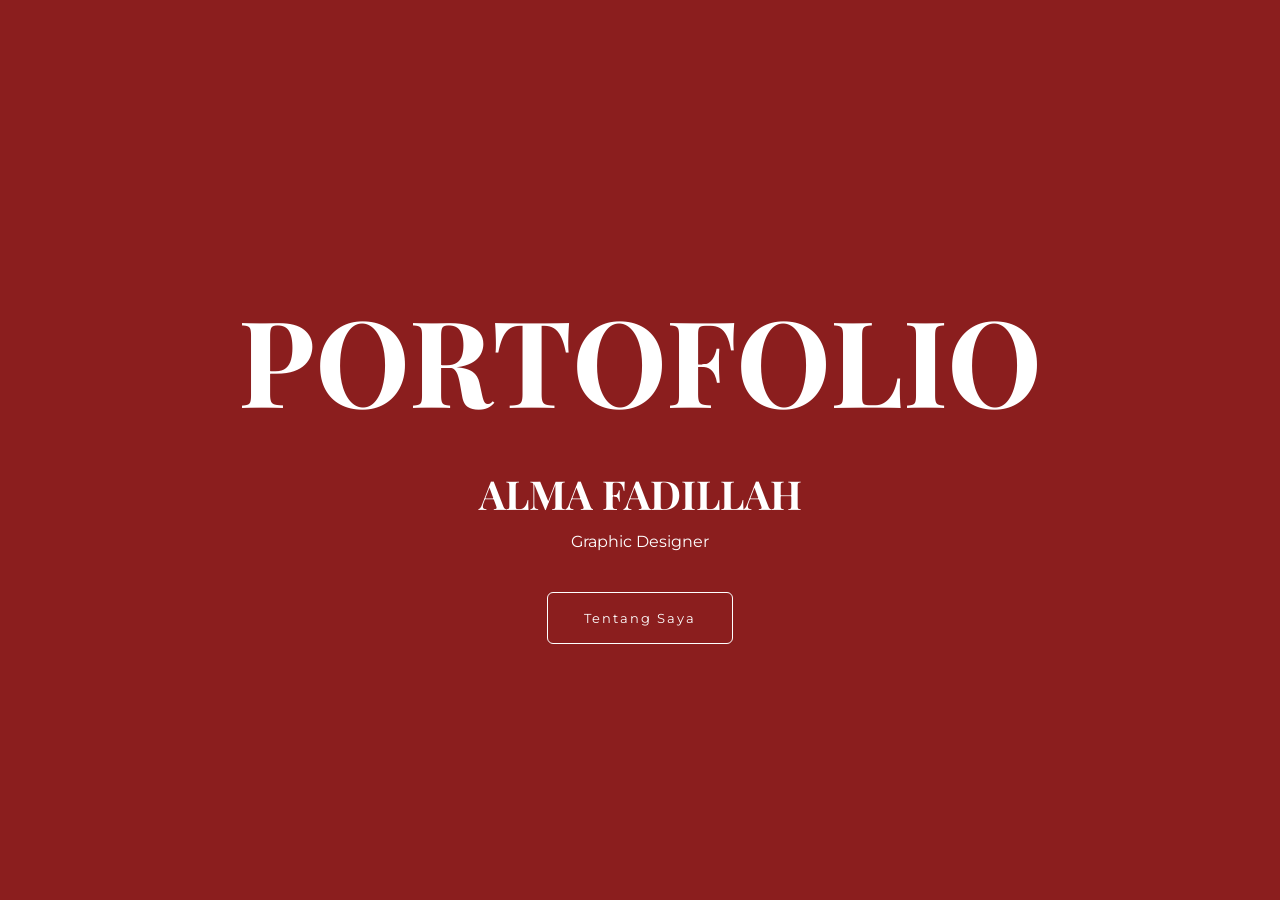
==== index.html @ 46d8c025 "first commit" ====
<!DOCTYPE html>
<html lang="id">
<head>
  <meta charset="UTF-8" />
  <meta name="viewport" content="width=device-width, initial-scale=1.0"/>
  <title>Alma Fadillah — Portfolio</title>

<link href="https://fonts.googleapis.com/css2?family=Playfair+Display:wght@600;800&family=Inter:wght@300;400;500&family=Montserrat:wght@300;400;500;600&display=swap" rel="stylesheet">
  <link rel="stylesheet" href="css/style.css">
</head>
<body>


<section class="hero">
  <div class="hero-inner">
    <h1>PORTOFOLIO</h1>
    <h2>ALMA FADILLAH</h2>
    <p>Graphic Designer</p>

    <!-- BUTTON CTA -->
    <a href="tentangsaya.html" class="hero-btn">
      Tentang Saya
    </a>
  </div>
</section>

</body>
</html>
---- css/style.css ----
/* =====================================================
   GLOBAL RESET & VARIABLE
===================================================== */
*,
*::before,
*::after {
  margin: 0;
  padding: 0;
  box-sizing: border-box;
}

:root {
  --red: #8b1e1e;
  --red-soft: #f8eeee;
  --dark: #111;
}

html {
  scroll-behavior: smooth;
}

body {
  font-family: 'Montserrat', sans-serif;
  background: #f5f5f5;
  color: #111;
  line-height: 1.7;
}

/* IMAGE NATURAL (WAJIB) */
img {
  max-width: 100%;
  height: auto;
  display: block;
}

/* =====================================================
   NAVBAR
===================================================== */
.navbar {
  position: sticky;
  top: 0;
  background: var(--dark);
  z-index: 10;
}

.nav-inner {
  max-width: 1200px;
  margin: auto;
  padding: 16px 24px;
  display: flex;
  flex-direction: column;
  align-items: center;
  gap: 12px;
}

.logo {
  color: #fff;
  font-weight: 600;
  letter-spacing: 2px;
}

.nav-links {
  display: flex;
  gap: 28px;
}

.nav-links a {
  color: #fff;
  text-decoration: none;
  font-size: 14px;
  opacity: 0.7;
}

.nav-links a.active,
.nav-links a:hover {
  opacity: 1;
}

/* =====================================================
   HERO
===================================================== */
.hero {
  min-height: 100vh;
  background: var(--red);
  display: flex;
  align-items: center;
  justify-content: center;
}

.hero-inner {
  text-align: center;
  color: #fff;
}

.hero h1 {
  margin-top: px;
  letter-spacing: px;
  font-family: 'Playfair Display', serif;
  font-size: 120px;
}
.hero h2 {
  margin-top: px;
  font-family: 'Playfair Display', serif;
  font-size: 40px;
}
.hero p {
  margin-top: px;
  letter-spacing: px;
}

.hero-btn {
  display: inline-block;
  margin-top: 36px;
  padding: 14px 36px;
  border: 1.5px solid #fff;
  border-radius: 6px;
  color: #fff;
  text-decoration: none;
  font-size: 13px;
  letter-spacing: 2px;
  transition: .3s;
}

.hero-btn:hover {
  background: #fff;
  color: var(--red);
}

/* =====================================================
   SECTION BASE
===================================================== */
.section-red {
  background: var(--red-soft);
  padding: 100px 0;
  border-top: 4px solid var(--red);
}

/* =====================================================
   ABOUT PAGE
===================================================== */
.about-editorial {
  max-width: 1200px;
  margin: auto;
  padding: 0 24px;
}

/* TITLE */
.about-head {
  max-width: 600px;
  margin: 0 auto 64px;
  text-align: center;
}

.about-head h1 {
  font-family: 'Playfair Display', serif;
  font-size: 50px;
  color: var(--red);
}

.about-head .line {
  width: 64px;
  height: 4px;
  background: var(--red);
  margin: 18px auto 0;
}

/* CONTENT */
.about-content {
  display: flex;
  flex-direction: column;
  align-items: center;
  gap: 56px;
}

.about-text {
  max-width: 780px;
  text-align: center;
}

.about-text p {
  line-height: 1.9;
}

/* =====================================================
   ABOUT IMAGES — FLEXIBLE / NATURAL
===================================================== */
.about-images {
  width: 100%;
  max-width: 1000px;
  margin: auto;
  column-width: 260px;
  column-gap: 24px;
}

.about-images img {
  width: 100%;
  height: auto;
  margin-bottom: 24px;
  border-radius: 16px;
  box-shadow: 0 14px 32px rgba(0,0,0,0.08);
  transition: transform .3s ease, box-shadow .3s ease;
}

.about-images img:hover {
  transform: translateY(-4px);
  box-shadow: 0 20px 46px rgba(0,0,0,0.14);
}

/* =====================================================
   EXPERIENCE
===================================================== */
.experience-wrap {
  max-width: 1000px;
  margin: auto;
}

.experience-wrap h1 {
  text-align: center;
  font-family: 'Playfair Display', serif;
  font-size: 50px;
  margin-bottom: 80px;
  color: var(--red);
}

.timeline {
  display: flex;
  flex-direction: column;
  gap: 96px;
}

.timeline-item {
  display: grid;
  grid-template-columns: 160px 1fr;
  gap: 40px;
  position: relative;
}

.year {
  font-size: 13px;
  letter-spacing: 1px;
  opacity: .6;
}

.timeline-content h4 {
  font-size: 22px;
  margin-bottom: 6px;
}

.timeline-content .role {
  font-weight: 500;
  margin-bottom: 12px;
}

.timeline-content .desc {
  max-width: 720px;
  margin-bottom: 24px;
  line-height: 1.8;
}

/* WORK PREVIEW — NATURAL SIZE */
.experience-works {
  display: grid;
  grid-template-columns: repeat(auto-fill, minmax(260px, 1fr));
  gap: 20px;
}

.experience-works img {
  width: 100%;
  height: auto;          /* ⬅️ ini kuncinya */
  object-fit: contain;   /* gambar nggak kepotong */
  border-radius: 14px;
  box-shadow: 0 10px 25px rgba(0,0,0,0.08);
  background: #f5f5f5;
  transition: transform 0.3s ease, box-shadow 0.3s ease;
}

.experience-works img:hover {
  transform: translateY(-6px) scale(1.02);
  box-shadow: 0 20px 40px rgba(0,0,0,0.15);
}

/* =====================================================
   SKILLS
===================================================== */
.skills-section {
  margin-top: 96px;
  text-align: center;
}

.skills-section h1 {
  font-family: 'Playfair Display', serif;
  font-size: 50px;
  color: var(--red);
  margin-bottom: 48px;
}

.skills-list {
  max-width: 1000px;
  margin: auto;
  list-style: none;
  display: grid;
  grid-template-columns: repeat(auto-fit, minmax(280px, 1fr));
  gap: 24px;
  text-align: left;
}

.skills-list li {
  background: #fff;
  padding: 22px 26px;
  border-radius: 16px;
  box-shadow: 0 14px 34px rgba(0,0,0,0.06);
}

/* =====================================================
   TOOLS
===================================================== */
.tools-grid {
  max-width: 900px;
  margin: auto;
  display: grid;
  grid-template-columns: repeat(auto-fit, minmax(180px, 1fr));
  gap: 28px;
}

.tool-item {
  background: #fff;
  padding: 32px 24px;
  border-radius: 20px;
  text-align: center;
  box-shadow: 0 14px 36px rgba(0,0,0,0.06);
}
.tools-grid {
  display: grid;
  grid-template-columns: repeat(auto-fit, minmax(140px, 1fr));
  gap: 24px;
}

.tool-item {
  display: flex;
  flex-direction: column;
  align-items: center;
  gap: 12px;
  text-align: center;
}

.tool-item img {
  width: 100px;
  height: 100px;
  object-fit: contain;
  filter: grayscale(100%);
  transition: 0.3s ease;
}

.tool-item:hover img {
  filter: grayscale(0%);
  transform: scale(1.05);
}

.tool-item span {
  font-size: 14px;
  font-weight: 300;
}

.skills-section {
  overflow-x: auto;
}

/* =====================================================
   RESPONSIVE
===================================================== */
@media (max-width: 768px) {
  .timeline-item {
    grid-template-columns: 1fr;
  }

  .hero h1 {
    font-size: 48px;
  }
}

.skills-list {
  list-style: none;
  padding: 0;
}

.skills-list li {
  display: flex;
  align-items: center;
  gap: 14px;
  font-family: 'Montserrat', sans-serif;
  font-size: 16px;
  margin-bottom: 14px;
}

.skills-list li i {
  color: var(--red);
  font-size: 18px;
  min-width: 20px;
}

/* ================= WORKS GRID ================= */
.works {
  column-count: 3;
  column-gap: 32px;
  padding: 60px 8%;
}

@media (max-width: 1024px) {
  .works {
    column-count: 2;
  }
}

@media (max-width: 600px) {
  .works {
    column-count: 1;
  }
}

/* ================= WORK CARD ================= */
.work-card {
  position: relative;
  margin-bottom: 32px;
  break-inside: avoid;
  border-radius: 18px;
  overflow: hidden;
  background: #000;
  cursor: pointer;
  display: block;
}

/* ================= IMAGE ================= */
.work-card img {
  width: 100%;
  height: auto;
  display: block;
  transition: transform .6s ease;
}

/* hover zoom */
.work-card:hover img {
  transform: scale(1.05);
}

/* ================= OVERLAY INFO ================= */
.work-info {
  position: absolute;
  inset: 0;
  display: flex;
  flex-direction: column;
  justify-content: flex-end;
  padding: 24px;
  background: linear-gradient(
    to top,
    rgba(0,0,0,.7),
    rgba(0,0,0,0)
  );
  opacity: 0;
  transition: opacity .4s ease;
}

.work-card:hover .work-info {
  opacity: 1;
}

.work-info h4 {
  font-family: 'Playfair Display', serif;
  font-size: 20px;
  color: #fff;
  margin-bottom: 4px;
}

.work-info span {
  font-family: 'Inter', sans-serif;
  font-size: 13px;
  color: rgba(255,255,255,.75);
}

/* ================= VIDEO ICON ================= */
.video-card::after {
  content: "▶";
  position: absolute;
  top: 50%;
  left: 50%;
  transform: translate(-50%, -50%);
  font-size: 42px;
  color: rgba(255,255,255,.9);
  opacity: 0;
  transition: opacity .4s ease;
  pointer-events: none;
}

.video-card:hover::after {
  opacity: 1;
}

/* ================= FILTER ================= */
.works-filter {
  display: flex;
  justify-content: center;
  gap: 14px;
  margin: 40px 0;
}

.filter-item {
  font-family: 'Inter';
  padding: 8px 18px;
  border-radius: 999px;
  border: 1px solid #ddd;
  background: transparent;
  cursor: pointer;
  font-size: 14px;
  transition: all .3s ease;
}

.filter-item:hover,
.filter-item.active {
  background: #000;
  color: #fff;
  border-color: #000;
}

/* ================= HEADER ================= */
.works-header {
  text-align: center;
  padding: 80px 0 40px;
}

.works-header h1 {
  font-family: 'Playfair Display';
  font-size: 64px;
  margin-bottom: 8px;
  color: #8b1e1e;
}

.works-header p {
  font-family: 'Inter';
  color: #777;
  font-size: 15px;
}

/* ============ CONTACT =============== */
.contact {
  padding: 80px 20px;
  text-align: center;
}

.contact-inner {
  max-width: 700px;
  margin: auto;
}

.contact-desc {
  margin: 16px 0 40px;
  font-size: 16px;
  opacity: 0.8;
}

.contact-list {
  display: flex;
  flex-direction: column;
  gap: 24px;
}

.contact-item h4 {
  margin-bottom: 6px;
  font-weight: 600;
}

.contact-item a {
  text-decoration: none;
  font-weight: 500;
}
.contact {
  min-height: 100vh;
  display: flex;
  align-items: center;
  justify-content: center;
  padding: 40px 20px;
}

.contact-inner {
  max-width: 900px;
  text-align: center;
}

.contact-inner h1 {
  font-family: 'Playfair Display', serif;
  font-size: 48px;
  margin-bottom: 12px;
}

.contact-desc {
  font-size: 16px;
  opacity: 0.75;
  margin-bottom: 48px;
}

.contact-grid {
  display: grid;
  grid-template-columns: repeat(3, 1fr);
  gap: 24px;
}

.contact-card {
  padding: 32px 24px;
  border: 1px solid rgba(0,0,0,0.08);
  text-decoration: none;
  transition: all 0.3s ease;
}

.contact-card h4 {
  font-size: 18px;
  margin-bottom: 8px;
}

.contact-card p {
  font-size: 14px;
  opacity: 0.7;
}

.contact-card:hover {
  transform: translateY(-6px);
  border-color: #000;
}
.contact-bold {
  min-height: 100vh;
  display: grid;
  grid-template-columns: 1.2fr 1fr;
  padding: 80px;
  gap: 80px;
}

.contact-left h1 {
  font-family: 'Playfair Display', serif;
  font-size: 88px;
  line-height: 1;
  margin-bottom: 32px;
}

.contact-left p {
  max-width: 320px;
  font-size: 16px;
  opacity: 0.75;
}

.contact-right {
  display: flex;
  flex-direction: column;
  justify-content: center;
  gap: 32px;
}

.contact-line {
  text-decoration: none;
  padding-bottom: 16px;
  border-bottom: 1px solid rgba(0,0,0,0.2);
  transition: all 0.3s ease;
}

.contact-line span {
  display: block;
  font-size: 12px;
  letter-spacing: 1px;
  text-transform: uppercase;
  opacity: 0.6;
  margin-bottom: 6px;
}

.contact-line strong {
  font-size: 20px;
  font-weight: 500;
}

.contact-line:hover {
  transform: translateX(12px);
  border-color: #000;
}

.contact-right.icon-only {
  display: flex;
  flex-direction: column;
  gap: 24px;
}

.contact-right.icon-only a {
  font-size: 26px;
  color: #111;
  transition: transform 0.3s ease, opacity 0.3s ease;
}

.contact-right.icon-only a:hover {
  transform: translateX(6px);
  opacity: 0.6;
}
.contact-center {
  min-height: 100vh;
  display: flex;
  flex-direction: column;
  justify-content: center;
  align-items: center;
  text-align: center;
  gap: 28px;
  padding: 0 20px;
}

.contact-center h1 {
  font-family: 'Playfair Display', serif;
  font-size: clamp(48px, 7vw, 80px);
  line-height: 0.95;
  letter-spacing: -1px;
  color: #8b1e1e;
}

.contact-center p {
  font-family: 'Inter', sans-serif;
  font-size: 16px;
  opacity: 0.75;
  line-height: 1.6;
}

.contact-icons {
  display: flex;
  gap: 32px;
  margin-top: 12px;
}

.contact-icons a {
  font-size: 35px;
  color: #111;
  transition: transform 0.3s ease, opacity 0.3s ease;
}

.contact-icons a:hover {
  transform: translateY(-6px);
  opacity: 0.6;
}
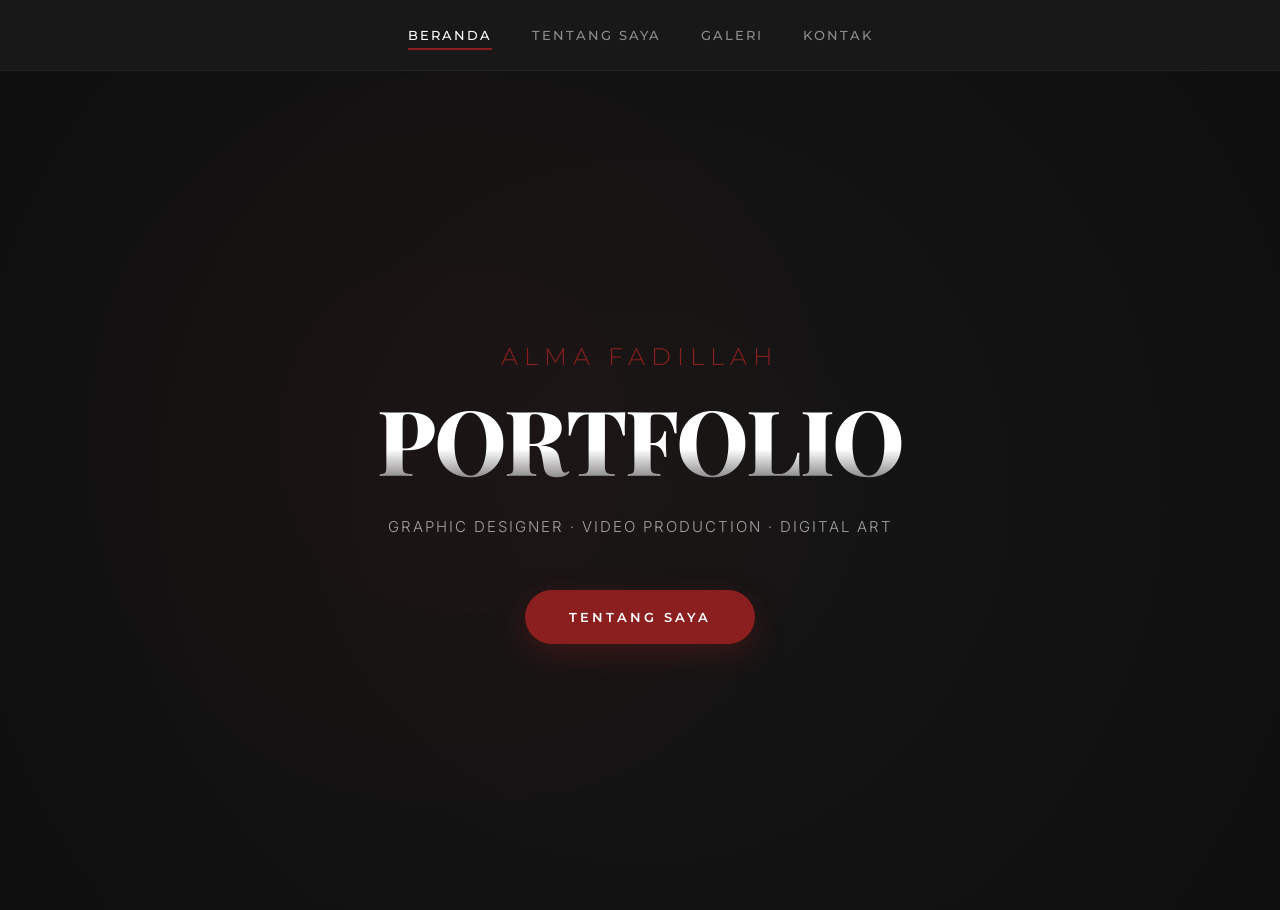
==== commit 57a730e9: "Update: Mengubah halaman kontak dan galeri ke tema premium dark" ====
--- a/index.html
+++ b/index.html
@@ -5,19 +5,29 @@
   <meta name="viewport" content="width=device-width, initial-scale=1.0"/>
   <title>Alma Fadillah — Portfolio</title>
 
-<link href="https://fonts.googleapis.com/css2?family=Playfair+Display:wght@600;800&family=Inter:wght@300;400;500&family=Montserrat:wght@300;400;500;600&display=swap" rel="stylesheet">
+  <link href="https://fonts.googleapis.com/css2?family=Playfair+Display:wght@600;800&family=Inter:wght@300;400;500;600&family=Montserrat:wght@300;400;500;600;700&display=swap" rel="stylesheet">
+  
   <link rel="stylesheet" href="css/style.css">
 </head>
 <body>
 
+<nav class="navbar">
+  <div class="nav-inner">
+    <div class="nav-links">
+      <a class="active" href="index.html">Beranda</a>
+      <a href="tentangsaya.html">Tentang Saya</a>
+      <a href="galeri.html">Galeri</a>
+      <a href="kontak.html">Kontak</a>
+    </div>
+  </div>
+</nav>
 
 <section class="hero">
   <div class="hero-inner">
-    <h1>PORTOFOLIO</h1>
     <h2>ALMA FADILLAH</h2>
-    <p>Graphic Designer</p>
+    <h1>PORTFOLIO</h1>
+    <p>Graphic Designer · Video Production · Digital Art</p>
 
-    <!-- BUTTON CTA -->
     <a href="tentangsaya.html" class="hero-btn">
       Tentang Saya
     </a>
@@ -25,4 +35,4 @@
 </section>
 
 </body>
-</html>
+</html>
--- a/css/style.css
+++ b/css/style.css
@@ -1,5 +1,5 @@
 /* =====================================================
-   GLOBAL RESET & VARIABLE
+   GLOBAL RESET & LUXURY ARSITECTURAL TOKENS
 ===================================================== */
 *,
 *::before,
@@ -11,8 +11,19 @@
 
 :root {
   --red: #8b1e1e;
-  --red-soft: #f8eeee;
-  --dark: #111;
+  --red-hover: #b22929;
+  --red-light: #fdf5f5;
+  --dark: #0f0f0f;
+  --dark-gray: #161616;
+  
+  /* UNIFORM TYPOGRAPHY SCALE */
+  --font-main: 15px;       
+  --font-mobile: 14px;     
+  
+  --text-main: #222222;
+  --text-muted: #666666;
+  --bg-light: #fafafa;
+  --transition: all 0.6s cubic-bezier(0.16, 1, 0.3, 1);
 }
 
 html {
@@ -21,12 +32,13 @@
 
 body {
   font-family: 'Montserrat', sans-serif;
-  background: #f5f5f5;
-  color: #111;
+  background: var(--bg-light);
+  color: var(--text-main);
+  font-size: var(--font-main);
   line-height: 1.7;
-}
-
-/* IMAGE NATURAL (WAJIB) */
+  overflow-x: hidden;
+}
+
 img {
   max-width: 100%;
   height: auto;
@@ -34,415 +46,387 @@
 }
 
 /* =====================================================
-   NAVBAR
+   MINIMALIST FIXED NAVBAR
 ===================================================== */
 .navbar {
   position: sticky;
   top: 0;
-  background: var(--dark);
-  z-index: 10;
+  background: rgba(15, 15, 15, 0.96);
+  backdrop-filter: blur(12px);
+  -webkit-backdrop-filter: blur(12px);
+  z-index: 100;
+  border-bottom: 1px solid rgba(255, 255, 255, 0.05);
 }
 
 .nav-inner {
-  max-width: 1200px;
+  max-width: 1300px;
   margin: auto;
-  padding: 16px 24px;
-  display: flex;
-  flex-direction: column;
+  padding: 20px 24px;
+  display: flex;
+  justify-content: center;
   align-items: center;
-  gap: 12px;
-}
-
-.logo {
-  color: #fff;
-  font-weight: 600;
+}
+
+.nav-links {
+  display: flex;
+  gap: 40px;
+}
+
+.nav-links a {
+  color: #ffffff;
+  text-decoration: none;
+  font-size: 13px;
+  font-weight: 500;
   letter-spacing: 2px;
-}
-
-.nav-links {
-  display: flex;
-  gap: 28px;
-}
-
-.nav-links a {
-  color: #fff;
-  text-decoration: none;
-  font-size: 14px;
-  opacity: 0.7;
+  text-transform: uppercase;
+  opacity: 0.5;
+  transition: var(--transition);
+  position: relative;
+  padding: 4px 0;
+}
+
+.nav-links a::after {
+  content: '';
+  position: absolute;
+  bottom: 0;
+  left: 0;
+  width: 0;
+  height: 2px;
+  background: var(--red);
+  transition: var(--transition);
 }
 
 .nav-links a.active,
 .nav-links a:hover {
   opacity: 1;
+  color: #ffffff;
+}
+
+.nav-links a.active::after,
+.nav-links a:hover::after {
+  width: 100%;
 }
 
 /* =====================================================
-   HERO
+   EDITORIAL INDEX HERO SECTION
 ===================================================== */
 .hero {
-  min-height: 100vh;
-  background: var(--red);
+  min-height: calc(100vh - 61px);
+  background: radial-gradient(circle at center, var(--dark-gray) 0%, var(--dark) 100%);
   display: flex;
   align-items: center;
   justify-content: center;
+  position: relative;
+  overflow: hidden;
+  padding: 40px 24px;
+}
+
+.hero::before {
+  content: '';
+  position: absolute;
+  width: 400px;
+  height: 400px;
+  background: var(--red);
+  filter: blur(150px);
+  opacity: 0.12;
+  top: 20%;
+  left: 20%;
+  pointer-events: none;
 }
 
 .hero-inner {
   text-align: center;
   color: #fff;
+  z-index: 2;
+  max-width: 900px;
 }
 
 .hero h1 {
-  margin-top: px;
-  letter-spacing: px;
   font-family: 'Playfair Display', serif;
-  font-size: 120px;
-}
+  font-size: clamp(45px, 8vw, 90px);
+  font-weight: 800;
+  letter-spacing: -2px;
+  line-height: 1.1;
+  margin-bottom: 25px;
+  background: linear-gradient(to bottom, #ffffff 60%, rgba(255,255,255,0.3));
+  -webkit-background-clip: text;
+  -webkit-text-fill-color: transparent;
+}
+
 .hero h2 {
-  margin-top: px;
-  font-family: 'Playfair Display', serif;
-  font-size: 40px;
-}
+  font-family: 'Montserrat', sans-serif;
+  font-size: clamp(16px, 2.5vw, 24px);
+  font-weight: 300;
+  letter-spacing: 6px;
+  text-transform: uppercase;
+  color: var(--red);
+  margin-bottom: 12px;
+}
+
 .hero p {
-  margin-top: px;
-  letter-spacing: px;
+  font-family: 'Inter', sans-serif;
+  font-size: var(--font-main);
+  font-weight: 300;
+  opacity: 0.6;
+  letter-spacing: 2px;
+  text-transform: uppercase;
+  max-width: 600px;
+  margin: 0 auto;
 }
 
 .hero-btn {
   display: inline-block;
-  margin-top: 36px;
-  padding: 14px 36px;
-  border: 1.5px solid #fff;
-  border-radius: 6px;
+  margin-top: 50px;
+  padding: 16px 44px;
+  background: var(--red);
   color: #fff;
   text-decoration: none;
   font-size: 13px;
-  letter-spacing: 2px;
-  transition: .3s;
+  font-weight: 600;
+  letter-spacing: 3px;
+  text-transform: uppercase;
+  border-radius: 50px;
+  box-shadow: 0 10px 30px rgba(139, 30, 30, 0.3);
+  transition: var(--transition);
 }
 
 .hero-btn:hover {
-  background: #fff;
+  background: var(--red-hover);
+  transform: translateY(-3px);
+  box-shadow: 0 15px 40px rgba(139, 30, 30, 0.45);
+}
+
+/* =====================================================
+   EDITORIAL ABOUT HEADER & CANVAS SPLIT LAYOUT
+===================================================== */
+.editorial-about-header {
+  background: radial-gradient(circle at center, var(--dark-gray) 0%, var(--dark) 100%);
+  padding: 100px 24px 140px;
+  text-align: center;
+  color: #ffffff;
+}
+
+.about-head-inner {
+  max-width: 800px;
+  margin: auto;
+}
+
+.editorial-badge {
+  font-size: 11px;
+  font-weight: 600;
   color: var(--red);
-}
-
-/* =====================================================
-   SECTION BASE
-===================================================== */
-.section-red {
-  background: var(--red-soft);
-  padding: 100px 0;
-  border-top: 4px solid var(--red);
-}
-
-/* =====================================================
-   ABOUT PAGE
-===================================================== */
-.about-editorial {
+  letter-spacing: 3px;
+  text-transform: uppercase;
+  display: block;
+  margin-bottom: 12px;
+}
+
+.editorial-about-header h1 {
+  font-family: 'Playfair Display', serif;
+  font-size: clamp(38px, 7vw, 56px);
+  font-weight: 800;
+  letter-spacing: -1px;
+  background: linear-gradient(to bottom, #ffffff 70%, rgba(255,255,255,0.4));
+  -webkit-background-clip: text;
+  -webkit-text-fill-color: transparent;
+}
+
+.editorial-about-header .line {
+  width: 60px;
+  height: 3px;
+  background: var(--red);
+  margin: 20px auto 0;
+  border-radius: 2px;
+}
+
+/* FRAME UTAMA CANVAS */
+.profile-canvas-container {
   max-width: 1200px;
-  margin: auto;
-  padding: 0 24px;
-}
-
-/* TITLE */
-.about-head {
-  max-width: 600px;
-  margin: 0 auto 64px;
+  margin: -80px auto 60px;
+  padding: 0 4%;
+  position: relative;
+  z-index: 10;
+}
+
+.profile-card-canvas {
+  background: #ffffff;
+  padding: 60px 50px;
+  border-radius: 32px;
+  box-shadow: 0 30px 70px rgba(0, 0, 0, 0.05);
+  border: 1px solid rgba(0, 0, 0, 0.02);
+}
+
+.about-text-showcase {
+  max-width: 850px;
+  margin: 0 auto 60px;
+}
+
+.about-text-showcase p {
+  font-family: 'Inter', sans-serif;
+  font-size: clamp(15px, 2vw, 17px);
+  line-height: 1.9;
+  font-weight: 400;
+  color: #333333;
   text-align: center;
 }
 
-.about-head h1 {
-  font-family: 'Playfair Display', serif;
-  font-size: 50px;
-  color: var(--red);
-}
-
-.about-head .line {
-  width: 64px;
+/* INTERACTIVE HIGHLIGHT TEXT */
+.highlight-text {
+  color: var(--dark);
+  font-weight: 600;
+  position: relative;
+  display: inline-block;
+  padding: 0 2px;
+}
+
+.highlight-text::after {
+  content: '';
+  position: absolute;
+  bottom: 2px;
+  left: 0;
+  width: 100%;
   height: 4px;
-  background: var(--red);
-  margin: 18px auto 0;
-}
-
-/* CONTENT */
-.about-content {
-  display: flex;
-  flex-direction: column;
-  align-items: center;
-  gap: 56px;
-}
-
-.about-text {
-  max-width: 780px;
-  text-align: center;
-}
-
-.about-text p {
-  line-height: 1.9;
-}
-
-/* =====================================================
-   ABOUT IMAGES — FLEXIBLE / NATURAL
-===================================================== */
-.about-images {
-  width: 100%;
-  max-width: 1000px;
-  margin: auto;
-  column-width: 260px;
+  background: rgba(139, 30, 30, 0.15);
+  z-index: -1;
+  transition: var(--transition);
+}
+
+.profile-card-canvas:hover .highlight-text::after {
+  background: rgba(139, 30, 30, 0.25);
+}
+
+/* MINI MASONRY GRID INSIDE CANVAS */
+.about-images-masonry {
+  column-count: 3;
   column-gap: 24px;
 }
 
-.about-images img {
+.masonry-brick {
+  break-inside: avoid;
+  margin-bottom: 24px;
+  border-radius: 16px;
+  overflow: hidden;
+  box-shadow: 0 10px 25px rgba(0,0,0,0.03);
+  background: #fafafa;
+  border: 1px solid rgba(0,0,0,0.02);
+  transition: var(--transition);
+}
+
+.masonry-brick img {
   width: 100%;
   height: auto;
-  margin-bottom: 24px;
-  border-radius: 16px;
-  box-shadow: 0 14px 32px rgba(0,0,0,0.08);
-  transition: transform .3s ease, box-shadow .3s ease;
-}
-
-.about-images img:hover {
-  transform: translateY(-4px);
-  box-shadow: 0 20px 46px rgba(0,0,0,0.14);
+  transition: var(--transition);
+}
+
+.masonry-brick:hover {
+  transform: translateY(-6px);
+  box-shadow: 0 20px 40px rgba(139, 30, 30, 0.12);
 }
 
 /* =====================================================
-   EXPERIENCE
+   GALERI PAGE STYLES & FILTER COMPONENT
 ===================================================== */
-.experience-wrap {
-  max-width: 1000px;
-  margin: auto;
-}
-
-.experience-wrap h1 {
+.works-header {
   text-align: center;
+  padding: 100px 24px 20px;
+  background: var(--bg-light);
+}
+
+.works-header h1 {
   font-family: 'Playfair Display', serif;
-  font-size: 50px;
-  margin-bottom: 80px;
-  color: var(--red);
-}
-
-.timeline {
-  display: flex;
-  flex-direction: column;
-  gap: 96px;
-}
-
-.timeline-item {
-  display: grid;
-  grid-template-columns: 160px 1fr;
-  gap: 40px;
-  position: relative;
-}
-
-.year {
-  font-size: 13px;
-  letter-spacing: 1px;
-  opacity: .6;
-}
-
-.timeline-content h4 {
-  font-size: 22px;
-  margin-bottom: 6px;
-}
-
-.timeline-content .role {
+  font-size: clamp(36px, 6vw, 56px);
+  font-weight: 800;
+  letter-spacing: -1px;
+  color: var(--dark);
+  margin-bottom: 12px;
+}
+
+.works-header p {
+  font-family: 'Inter', sans-serif;
+  color: var(--text-muted);
+  font-size: var(--font-main);
+  letter-spacing: 3px;
+  text-transform: uppercase;
+  font-weight: 400;
+}
+
+.works-filter {
+  display: flex;
+  justify-content: center;
+  align-items: center;
+  flex-wrap: wrap;
+  gap: 12px;
+  margin: 30px 0 50px;
+  padding: 0 24px;
+}
+
+.filter-item {
+  font-family: 'Inter', sans-serif;
   font-weight: 500;
-  margin-bottom: 12px;
-}
-
-.timeline-content .desc {
-  max-width: 720px;
-  margin-bottom: 24px;
-  line-height: 1.8;
-}
-
-/* WORK PREVIEW — NATURAL SIZE */
-.experience-works {
-  display: grid;
-  grid-template-columns: repeat(auto-fill, minmax(260px, 1fr));
-  gap: 20px;
-}
-
-.experience-works img {
-  width: 100%;
-  height: auto;          /* ⬅️ ini kuncinya */
-  object-fit: contain;   /* gambar nggak kepotong */
-  border-radius: 14px;
-  box-shadow: 0 10px 25px rgba(0,0,0,0.08);
-  background: #f5f5f5;
-  transition: transform 0.3s ease, box-shadow 0.3s ease;
-}
-
-.experience-works img:hover {
-  transform: translateY(-6px) scale(1.02);
-  box-shadow: 0 20px 40px rgba(0,0,0,0.15);
-}
-
-/* =====================================================
-   SKILLS
-===================================================== */
-.skills-section {
-  margin-top: 96px;
-  text-align: center;
-}
-
-.skills-section h1 {
-  font-family: 'Playfair Display', serif;
-  font-size: 50px;
-  color: var(--red);
-  margin-bottom: 48px;
-}
-
-.skills-list {
-  max-width: 1000px;
-  margin: auto;
-  list-style: none;
-  display: grid;
-  grid-template-columns: repeat(auto-fit, minmax(280px, 1fr));
-  gap: 24px;
-  text-align: left;
-}
-
-.skills-list li {
-  background: #fff;
-  padding: 22px 26px;
-  border-radius: 16px;
-  box-shadow: 0 14px 34px rgba(0,0,0,0.06);
-}
-
-/* =====================================================
-   TOOLS
-===================================================== */
-.tools-grid {
-  max-width: 900px;
-  margin: auto;
-  display: grid;
-  grid-template-columns: repeat(auto-fit, minmax(180px, 1fr));
-  gap: 28px;
-}
-
-.tool-item {
-  background: #fff;
-  padding: 32px 24px;
-  border-radius: 20px;
-  text-align: center;
-  box-shadow: 0 14px 36px rgba(0,0,0,0.06);
-}
-.tools-grid {
-  display: grid;
-  grid-template-columns: repeat(auto-fit, minmax(140px, 1fr));
-  gap: 24px;
-}
-
-.tool-item {
-  display: flex;
-  flex-direction: column;
-  align-items: center;
-  gap: 12px;
-  text-align: center;
-}
-
-.tool-item img {
-  width: 100px;
-  height: 100px;
-  object-fit: contain;
-  filter: grayscale(100%);
-  transition: 0.3s ease;
-}
-
-.tool-item:hover img {
-  filter: grayscale(0%);
-  transform: scale(1.05);
-}
-
-.tool-item span {
-  font-size: 14px;
-  font-weight: 300;
-}
-
-.skills-section {
-  overflow-x: auto;
-}
-
-/* =====================================================
-   RESPONSIVE
-===================================================== */
-@media (max-width: 768px) {
-  .timeline-item {
-    grid-template-columns: 1fr;
-  }
-
-  .hero h1 {
-    font-size: 48px;
-  }
-}
-
-.skills-list {
-  list-style: none;
-  padding: 0;
-}
-
-.skills-list li {
-  display: flex;
-  align-items: center;
-  gap: 14px;
-  font-family: 'Montserrat', sans-serif;
-  font-size: 16px;
-  margin-bottom: 14px;
-}
-
-.skills-list li i {
-  color: var(--red);
-  font-size: 18px;
-  min-width: 20px;
-}
-
-/* ================= WORKS GRID ================= */
+  text-transform: uppercase;
+  letter-spacing: 1.5px;
+  padding: 10px 24px;
+  border-radius: 50px;
+  border: 1px solid rgba(0, 0, 0, 0.08);
+  background: #ffffff;
+  color: var(--text-main);
+  cursor: pointer;
+  font-size: 12px;
+  transition: var(--transition);
+  box-shadow: 0 4px 10px rgba(0,0,0,0.02);
+}
+
+.filter-item:hover,
+.filter-item.active {
+  background: var(--red);
+  color: #ffffff;
+  border-color: var(--red);
+  box-shadow: 0 8px 20px rgba(139, 30, 30, 0.25);
+  transform: translateY(-2px);
+}
+
+/* MAIN PORTFOLIO MASONRY GRID */
 .works {
+  max-width: 1400px;
+  margin: 0 auto;
   column-count: 3;
-  column-gap: 32px;
-  padding: 60px 8%;
-}
-
-@media (max-width: 1024px) {
-  .works {
-    column-count: 2;
-  }
-}
-
-@media (max-width: 600px) {
-  .works {
-    column-count: 1;
-  }
-}
-
-/* ================= WORK CARD ================= */
+  column-gap: 24px;
+  padding: 0 4% 100px;
+}
+
 .work-card {
   position: relative;
-  margin-bottom: 32px;
+  margin-bottom: 24px;
   break-inside: avoid;
-  border-radius: 18px;
+  border-radius: 20px;
   overflow: hidden;
-  background: #000;
+  background: var(--dark);
   cursor: pointer;
   display: block;
-}
-
-/* ================= IMAGE ================= */
+  text-decoration: none;
+  box-shadow: 0 10px 30px rgba(0,0,0,0.04);
+  border: 1px solid rgba(255, 255, 255, 0.7);
+  transition: var(--transition);
+}
+
 .work-card img {
   width: 100%;
   height: auto;
   display: block;
-  transition: transform .6s ease;
-}
-
-/* hover zoom */
+  transition: transform 0.8s cubic-bezier(0.16, 1, 0.3, 1), opacity 0.5s ease;
+}
+
+.work-card:hover {
+  transform: translateY(-6px);
+  box-shadow: 0 20px 40px rgba(139, 30, 30, 0.15);
+  border-color: rgba(139, 30, 30, 0.3);
+}
+
 .work-card:hover img {
-  transform: scale(1.05);
-}
-
-/* ================= OVERLAY INFO ================= */
+  transform: scale(1.04);
+  opacity: 0.25;
+}
+
 .work-info {
   position: absolute;
   inset: 0;
@@ -450,13 +434,10 @@
   flex-direction: column;
   justify-content: flex-end;
   padding: 24px;
-  background: linear-gradient(
-    to top,
-    rgba(0,0,0,.7),
-    rgba(0,0,0,0)
-  );
+  background: linear-gradient(to top, rgba(15,15,15,0.95) 0%, rgba(15,15,15,0.4) 60%, rgba(15,15,15,0) 100%);
   opacity: 0;
-  transition: opacity .4s ease;
+  transition: opacity 0.4s ease;
+  z-index: 2;
 }
 
 .work-card:hover .work-info {
@@ -466,272 +447,598 @@
 .work-info h4 {
   font-family: 'Playfair Display', serif;
   font-size: 20px;
-  color: #fff;
+  font-weight: 600;
+  color: #ffffff;
   margin-bottom: 4px;
+  transform: translateY(15px);
+  transition: transform 0.5s cubic-bezier(0.16, 1, 0.3, 1);
 }
 
 .work-info span {
   font-family: 'Inter', sans-serif;
-  font-size: 13px;
-  color: rgba(255,255,255,.75);
-}
-
-/* ================= VIDEO ICON ================= */
+  font-size: 12px;
+  font-weight: 400;
+  color: #c0c0c0;
+  text-transform: uppercase;
+  letter-spacing: 1.5px;
+  transform: translateY(15px);
+  transition: transform 0.5s cubic-bezier(0.16, 1, 0.3, 1) 0.05s;
+}
+
+.work-card:hover .work-info h4,
+.work-card:hover .work-info span {
+  transform: translateY(0);
+}
+
+/* VIDEO REELS COMPONENT UTILITY */
 .video-card::after {
-  content: "▶";
+  content: '▶';
   position: absolute;
-  top: 50%;
-  left: 50%;
-  transform: translate(-50%, -50%);
-  font-size: 42px;
-  color: rgba(255,255,255,.9);
-  opacity: 0;
-  transition: opacity .4s ease;
-  pointer-events: none;
-}
-
-.video-card:hover::after {
-  opacity: 1;
-}
-
-/* ================= FILTER ================= */
-.works-filter {
-  display: flex;
-  justify-content: center;
-  gap: 14px;
-  margin: 40px 0;
-}
-
-.filter-item {
-  font-family: 'Inter';
-  padding: 8px 18px;
-  border-radius: 999px;
-  border: 1px solid #ddd;
-  background: transparent;
-  cursor: pointer;
-  font-size: 14px;
-  transition: all .3s ease;
-}
-
-.filter-item:hover,
-.filter-item.active {
-  background: #000;
-  color: #fff;
-  border-color: #000;
-}
-
-/* ================= HEADER ================= */
-.works-header {
-  text-align: center;
-  padding: 80px 0 40px;
-}
-
-.works-header h1 {
-  font-family: 'Playfair Display';
-  font-size: 64px;
-  margin-bottom: 8px;
-  color: #8b1e1e;
-}
-
-.works-header p {
-  font-family: 'Inter';
-  color: #777;
-  font-size: 15px;
-}
-
-/* ============ CONTACT =============== */
-.contact {
-  padding: 80px 20px;
-  text-align: center;
-}
-
-.contact-inner {
-  max-width: 700px;
-  margin: auto;
-}
-
-.contact-desc {
-  margin: 16px 0 40px;
-  font-size: 16px;
-  opacity: 0.8;
-}
-
-.contact-list {
-  display: flex;
-  flex-direction: column;
-  gap: 24px;
-}
-
-.contact-item h4 {
-  margin-bottom: 6px;
-  font-weight: 600;
-}
-
-.contact-item a {
-  text-decoration: none;
-  font-weight: 500;
-}
-.contact {
-  min-height: 100vh;
+  top: 24px;
+  right: 24px;
+  width: 40px;
+  height: 40px;
+  background: rgba(255, 255, 255, 0.15);
+  backdrop-filter: blur(8px);
+  -webkit-backdrop-filter: blur(8px);
+  border: 1px solid rgba(255,255,255,0.2);
+  border-radius: 50%;
   display: flex;
   align-items: center;
   justify-content: center;
-  padding: 40px 20px;
-}
-
-.contact-inner {
-  max-width: 900px;
+  font-size: 12px;
+  color: #fff;
+  z-index: 3;
+  transition: var(--transition);
+}
+
+.video-card:hover::after {
+  background: var(--red);
+  border-color: var(--red);
+  transform: scale(1.1);
+}
+
+/* =====================================================
+   CAPABILITIES DUO SHOWCASE FRAME
+===================================================== */
+.capabilities-showcase {
+  background: #ffffff;
+  border-top: 1px solid rgba(0,0,0,0.03);
+  border-bottom: 1px solid rgba(0,0,0,0.03);
+  padding: 100px 0;
+  margin: 40px 0 80px;
+}
+
+.capabilities-inner {
+  max-width: 1200px;
+  margin: auto;
+  padding: 0 4%;
+  display: grid;
+  grid-template-columns: 1.1fr 0.9fr;
+  gap: 80px;
+  align-items: start;
+}
+
+.section-title-block {
+  margin-bottom: 48px;
+}
+
+.section-badge {
+  font-size: 11px;
+  font-weight: 700;
+  color: var(--red);
+  letter-spacing: 2px;
+  text-transform: uppercase;
+  display: inline-block;
+  margin-bottom: 8px;
+}
+
+.section-title-block h2 {
+  font-family: 'Playfair Display', serif;
+  font-size: clamp(28px, 4vw, 36px);
+  font-weight: 800;
+  color: var(--dark);
+}
+
+/* LEFT SIDE: EXPERTISE LIST */
+.sleek-skills-list {
+  list-style: none;
+  display: flex;
+  flex-direction: column;
+}
+
+.sleek-skills-list li {
+  display: flex;
+  align-items: flex-start;
+  gap: 24px;
+  padding: 24px 0;
+  border-bottom: 1px solid rgba(0, 0, 0, 0.05);
+  transition: var(--transition);
+}
+
+.sleek-skills-list li:last-child {
+  border-bottom: none;
+}
+
+.skill-icon-box {
+  font-size: 20px;
+  color: var(--text-muted);
+  width: 44px;
+  height: 44px;
+  display: flex;
+  align-items: center;
+  justify-content: center;
+  transition: var(--transition);
+}
+
+.skill-text-box h4 {
+  font-family: 'Montserrat', sans-serif;
+  font-size: var(--font-main);
+  font-weight: 600;
+  color: var(--dark);
+  margin-bottom: 4px;
+  transition: var(--transition);
+}
+
+.skill-text-box p {
+  font-size: var(--font-main);
+  color: var(--text-muted);
+  line-height: 1.6;
+}
+
+.sleek-skills-list li:hover {
+  padding-left: 8px;
+}
+
+.sleek-skills-list li:hover .skill-icon-box {
+  color: var(--red);
+  transform: scale(1.15);
+}
+
+.sleek-skills-list li:hover .skill-text-box h4 {
+  color: var(--red);
+}
+
+/* RIGHT SIDE: HARDWARE STACK GRID */
+.minimal-tools-flex {
+  display: grid;
+  grid-template-columns: repeat(2, 1fr);
+  gap: 12px;
+}
+
+.flat-tool-card {
+  background: var(--bg-light);
+  padding: 20px;
+  border-radius: 16px;
+  display: flex;
+  align-items: center;
+  gap: 16px;
+  border: 1px solid rgba(0,0,0,0.02);
+  transition: var(--transition);
+}
+
+.tool-img-wrapper {
+  width: 36px;
+  height: 36px;
+  display: flex;
+  align-items: center;
+  justify-content: center;
+}
+
+.flat-tool-card img {
+  max-width: 100%;
+  max-height: 100%;
+  object-fit: contain;
+}
+
+.flat-tool-card span {
+  font-family: 'Inter', sans-serif;
+  font-size: var(--font-main);
+  font-weight: 600;
+  color: var(--text-main);
+  transition: var(--transition);
+}
+
+.flat-tool-card:hover {
+  background: var(--red-light);
+  border-color: rgba(139, 30, 30, 0.15);
+  transform: translateY(-3px);
+}
+
+.flat-tool-card:hover span {
+  color: var(--red);
+}
+
+/* =====================================================
+   EXPERIENCE SECTION (LINEAR MINIMALIST EDITORIAL)
+===================================================== */
+.full-experience-section {
+  max-width: 1000px;
+  margin: 120px auto 160px;
+  padding: 0 24px;
+}
+
+.experience-head-center {
   text-align: center;
-}
-
-.contact-inner h1 {
+  margin-bottom: 80px;
+}
+
+.experience-head-center h1 {
   font-family: 'Playfair Display', serif;
-  font-size: 48px;
+  font-size: clamp(30px, 5vw, 40px);
+  font-weight: 800;
+  color: var(--dark);
+  margin-bottom: 8px;
+}
+
+.experience-head-center p {
+  font-size: var(--font-main);
+  color: var(--text-muted);
+}
+
+.modern-linear-timeline {
+  display: flex;
+  flex-direction: column;
+  gap: 56px;
+}
+
+.linear-timeline-item {
+  display: grid;
+  grid-template-columns: 0.35fr 0.65fr;
+  gap: 40px;
+  position: relative;
+}
+
+.linear-timeline-item::after {
+  content: '';
+  position: absolute;
+  bottom: -28px;
+  left: 0;
+  width: 100%;
+  height: 1px;
+  background: rgba(0, 0, 0, 0.05);
+}
+
+.linear-timeline-item:last-child::after {
+  display: none;
+}
+
+.timeline-meta {
+  display: flex;
+  flex-direction: column;
+  gap: 4px;
+}
+
+.timeline-date {
+  font-size: 12px;
+  font-weight: 600;
+  color: var(--red);
+  letter-spacing: 1px;
+}
+
+.timeline-company {
+  font-family: 'Montserrat', sans-serif;
+  font-size: 18px;
+  font-weight: 700;
+  color: var(--dark);
+}
+
+.timeline-role {
+  font-family: 'Playfair Display', serif;
+  font-size: 22px;
+  font-weight: 700;
+  color: var(--dark);
   margin-bottom: 12px;
 }
 
-.contact-desc {
-  font-size: 16px;
-  opacity: 0.75;
-  margin-bottom: 48px;
-}
-
-.contact-grid {
-  display: grid;
-  grid-template-columns: repeat(3, 1fr);
-  gap: 24px;
-}
-
-.contact-card {
-  padding: 32px 24px;
-  border: 1px solid rgba(0,0,0,0.08);
+.timeline-summary {
+  font-size: var(--font-main);
+  color: #555;
+  line-height: 1.6;
+  margin-bottom: 16px;
+}
+
+.timeline-bullets {
+  list-style: none;
+}
+
+.timeline-bullets li {
+  position: relative;
+  padding-left: 20px;
+  font-size: var(--font-main);
+  color: var(--text-muted);
+  margin-bottom: 8px;
+  line-height: 1.6;
+}
+
+.timeline-bullets li::before {
+  content: '—';
+  position: absolute;
+  left: 0;
+  color: var(--red);
+  font-weight: bold;
+}
+
+/* =====================================================
+   GLOBAL RESPONSIVE MEDIA QUERIES (HP & TABLET)
+===================================================== */
+@media (max-width: 1024px) {
+  .works {
+    column-count: 2;
+    column-gap: 20px;
+  }
+}
+
+@media (max-width: 992px) {
+  .profile-canvas-container { margin-top: -50px; }
+  .profile-card-canvas { padding: 40px 24px; }
+  .about-images-masonry { column-count: 2; }
+  .capabilities-inner {
+    grid-template-columns: 1fr;
+    gap: 60px;
+  }
+  .linear-timeline-item {
+    grid-template-columns: 1fr;
+    gap: 16px;
+  }
+  .capabilities-showcase {
+    padding: 60px 0;
+  }
+}
+
+@media (max-width: 768px) {
+  body, 
+  .skill-text-box p, 
+  .skill-text-box h4, 
+  .flat-tool-card span, 
+  .timeline-summary, 
+  .timeline-bullets li {
+    font-size: var(--font-mobile) !important;
+  }
+  
+  .about-text-showcase p {
+    font-size: 14px;
+    line-height: 1.8;
+  }
+
+  .nav-inner { padding: 16px; }
+  .nav-links { gap: 24px; }
+  .nav-links a { font-size: 11px; letter-spacing: 1px; }
+}
+
+@media (max-width: 650px) {
+  .works {
+    column-count: 1;
+    padding: 0 20px 60px;
+  }
+  .works-header {
+    padding-top: 60px;
+  }
+}
+
+@media (max-width: 550px) {
+  .about-images-masonry {
+    column-count: 1;
+  }
+  .about-text-showcase { margin-bottom: 40px; }
+}
+
+@media (max-width: 480px) {
+  .minimal-tools-flex {
+    grid-template-columns: 1fr;
+  }
+}
+/* =====================================================
+   CINEMATIC MINIMALIST CONTACT DESIGN
+===================================================== */
+.contact-hero {
+  min-height: calc(100vh - 61px);
+  background: radial-gradient(circle at center, var(--dark-gray) 0%, var(--dark) 100%);
+  display: flex;
+  align-items: center;
+  justify-content: center;
+  padding: 80px 24px;
+  position: relative;
+}
+
+.contact-hero-inner {
+  text-align: center;
+  max-width: 800px;
+  width: 100%;
+}
+
+.contact-badge {
+  font-size: 11px;
+  font-weight: 600;
+  color: var(--red);
+  letter-spacing: 4px;
+  text-transform: uppercase;
+  display: block;
+  margin-bottom: 16px;
+}
+
+.contact-hero h1 {
+  font-family: 'Playfair Display', serif;
+  font-size: clamp(42px, 8vw, 76px);
+  font-weight: 800;
+  line-height: 1.1;
+  letter-spacing: -2px;
+  color: #ffffff;
+  margin-bottom: 24px;
+  background: linear-gradient(to bottom, #ffffff 70%, rgba(255,255,255,0.3));
+  -webkit-background-clip: text;
+  -webkit-text-fill-color: transparent;
+}
+
+.contact-hero p {
+  font-family: 'Inter', sans-serif;
+  font-size: clamp(14px, 2vw, 16px);
+  color: #a0a0a0;
+  line-height: 1.8;
+  font-weight: 300;
+  margin-bottom: 60px;
+}
+
+/* GRID KARTU KONTAK INTERAKTIF */
+.contact-cards-grid {
+  display: flex;
+  flex-direction: column;
+  gap: 16px;
+  max-width: 550px;
+  margin: 0 auto;
+}
+
+.luxury-contact-card {
+  display: flex;
+  align-items: center;
+  background: rgba(255, 255, 255, 0.03);
+  border: 1px solid rgba(255, 255, 255, 0.06);
+  padding: 18px 24px;
+  border-radius: 16px;
   text-decoration: none;
-  transition: all 0.3s ease;
-}
-
-.contact-card h4 {
+  text-align: left;
+  transition: var(--transition);
+  position: relative;
+}
+
+.contact-card-icon {
+  font-size: 20px;
+  color: #ffffff;
+  opacity: 0.6;
+  width: 40px;
+  transition: var(--transition);
+}
+
+.contact-card-text {
+  flex-grow: 1;
+}
+
+.contact-card-text h4 {
+  font-family: 'Montserrat', sans-serif;
+  font-size: 15px;
+  font-weight: 600;
+  color: #ffffff;
+  margin-bottom: 2px;
+}
+
+.contact-card-text span {
+  font-family: 'Inter', sans-serif;
+  font-size: 12px;
+  color: #888888;
+  display: block;
+  transition: var(--transition);
+}
+
+.contact-card-arrow {
+  color: #ffffff;
+  opacity: 0;
+  transform: translateX(-10px);
   font-size: 18px;
-  margin-bottom: 8px;
-}
-
-.contact-card p {
-  font-size: 14px;
-  opacity: 0.7;
-}
-
-.contact-card:hover {
-  transform: translateY(-6px);
-  border-color: #000;
-}
-.contact-bold {
-  min-height: 100vh;
-  display: grid;
-  grid-template-columns: 1.2fr 1fr;
-  padding: 80px;
-  gap: 80px;
-}
-
-.contact-left h1 {
+  transition: var(--transition);
+}
+
+/* INTERACTION EFFEK (HOVER) */
+.luxury-contact-card:hover {
+  background: rgba(139, 30, 30, 0.1);
+  border-color: rgba(139, 30, 30, 0.4);
+  transform: translateY(-3px);
+  box-shadow: 0 10px 30px rgba(139, 30, 30, 0.15);
+}
+
+.luxury-contact-card:hover .contact-card-icon {
+  color: var(--red-hover);
+  opacity: 1;
+  transform: scale(1.1);
+}
+
+.luxury-contact-card:hover .contact-card-text span {
+  color: #cccccc;
+}
+
+.luxury-contact-card:hover .contact-card-arrow {
+  opacity: 1;
+  transform: translateX(0);
+}
+
+/* RESPONSIVE LAYOUT */
+@media (max-width: 550px) {
+  .contact-hero {
+    padding: 60px 20px;
+  }
+  .luxury-contact-card {
+    padding: 16px 20px;
+  }
+  .contact-card-text h4 {
+    font-size: 14px;
+  }
+}
+/* =====================================================
+   DARK SYSTEM FOR GALLERY CANVAS
+===================================================== */
+/* Mengubah body khusus untuk halaman galeri gelap */
+.dark-page-body {
+  background: radial-gradient(circle at center, var(--dark-gray) 0%, var(--dark) 100%) !important;
+  color: #ffffff;
+}
+
+/* Penyesuaian Komponen Header Galeri */
+.works-header.dark-variant {
+  background: transparent;
+  padding: 100px 24px 20px;
+  text-align: center;
+}
+
+.works-header.dark-variant h1 {
   font-family: 'Playfair Display', serif;
-  font-size: 88px;
-  line-height: 1;
-  margin-bottom: 32px;
-}
-
-.contact-left p {
-  max-width: 320px;
-  font-size: 16px;
-  opacity: 0.75;
-}
-
-.contact-right {
-  display: flex;
-  flex-direction: column;
-  justify-content: center;
-  gap: 32px;
-}
-
-.contact-line {
-  text-decoration: none;
-  padding-bottom: 16px;
-  border-bottom: 1px solid rgba(0,0,0,0.2);
-  transition: all 0.3s ease;
-}
-
-.contact-line span {
-  display: block;
-  font-size: 12px;
-  letter-spacing: 1px;
+  font-size: clamp(38px, 6vw, 56px);
+  font-weight: 800;
+  letter-spacing: -1px;
+  margin-top: 6px;
+  background: linear-gradient(to bottom, #ffffff 70%, rgba(255,255,255,0.3));
+  -webkit-background-clip: text;
+  -webkit-text-fill-color: transparent;
+}
+
+.works-header.dark-variant p {
+  color: #888888;
+  font-size: var(--font-main);
+  letter-spacing: 3px;
   text-transform: uppercase;
-  opacity: 0.6;
-  margin-bottom: 6px;
-}
-
-.contact-line strong {
-  font-size: 20px;
-  font-weight: 500;
-}
-
-.contact-line:hover {
-  transform: translateX(12px);
-  border-color: #000;
-}
-
-.contact-right.icon-only {
-  display: flex;
-  flex-direction: column;
-  gap: 24px;
-}
-
-.contact-right.icon-only a {
-  font-size: 26px;
-  color: #111;
-  transition: transform 0.3s ease, opacity 0.3s ease;
-}
-
-.contact-right.icon-only a:hover {
-  transform: translateX(6px);
-  opacity: 0.6;
-}
-.contact-center {
-  min-height: 100vh;
-  display: flex;
-  flex-direction: column;
-  justify-content: center;
-  align-items: center;
-  text-align: center;
-  gap: 28px;
-  padding: 0 20px;
-}
-
-.contact-center h1 {
-  font-family: 'Playfair Display', serif;
-  font-size: clamp(48px, 7vw, 80px);
-  line-height: 0.95;
-  letter-spacing: -1px;
-  color: #8b1e1e;
-}
-
-.contact-center p {
-  font-family: 'Inter', sans-serif;
-  font-size: 16px;
-  opacity: 0.75;
-  line-height: 1.6;
-}
-
-.contact-icons {
-  display: flex;
-  gap: 32px;
-  margin-top: 12px;
-}
-
-.contact-icons a {
-  font-size: 35px;
-  color: #111;
-  transition: transform 0.3s ease, opacity 0.3s ease;
-}
-
-.contact-icons a:hover {
-  transform: translateY(-6px);
-  opacity: 0.6;
-}
+}
+
+/* Modifikasi Tombol Filter untuk Latar Belakang Gelap */
+.works-filter.dark-variant {
+  margin-bottom: 60px;
+}
+
+.works-filter.dark-variant .filter-item {
+  background: rgba(255, 255, 255, 0.03);
+  color: #cccccc;
+  border: 1px solid rgba(255, 255, 255, 0.08);
+  box-shadow: none;
+}
+
+.works-filter.dark-variant .filter-item:hover,
+.works-filter.dark-variant .filter-item.active {
+  background: var(--red);
+  color: #ffffff;
+  border-color: var(--red);
+  box-shadow: 0 10px 25px rgba(139, 30, 30, 0.35);
+}
+
+/* Pembaruan Border Kartu Portofolio */
+.dark-page-body .work-card {
+  background: #050505;
+  border: 1px solid rgba(255, 255, 255, 0.04); /* Garis tepi tipis yang mewah */
+}
+
+.dark-page-body .work-card:hover {
+  border-color: rgba(139, 30, 30, 0.4);
+  box-shadow: 0 25px 50px rgba(0, 0, 0, 0.5), 0 10px 30px rgba(139, 30, 30, 0.15);
+}
+
+/* Penyesuaian Ikon Play Video */
+.dark-page-body .video-card::after {
+  background: rgba(0, 0, 0, 0.5);
+  border-color: rgba(255, 255, 255, 0.1);
+}
